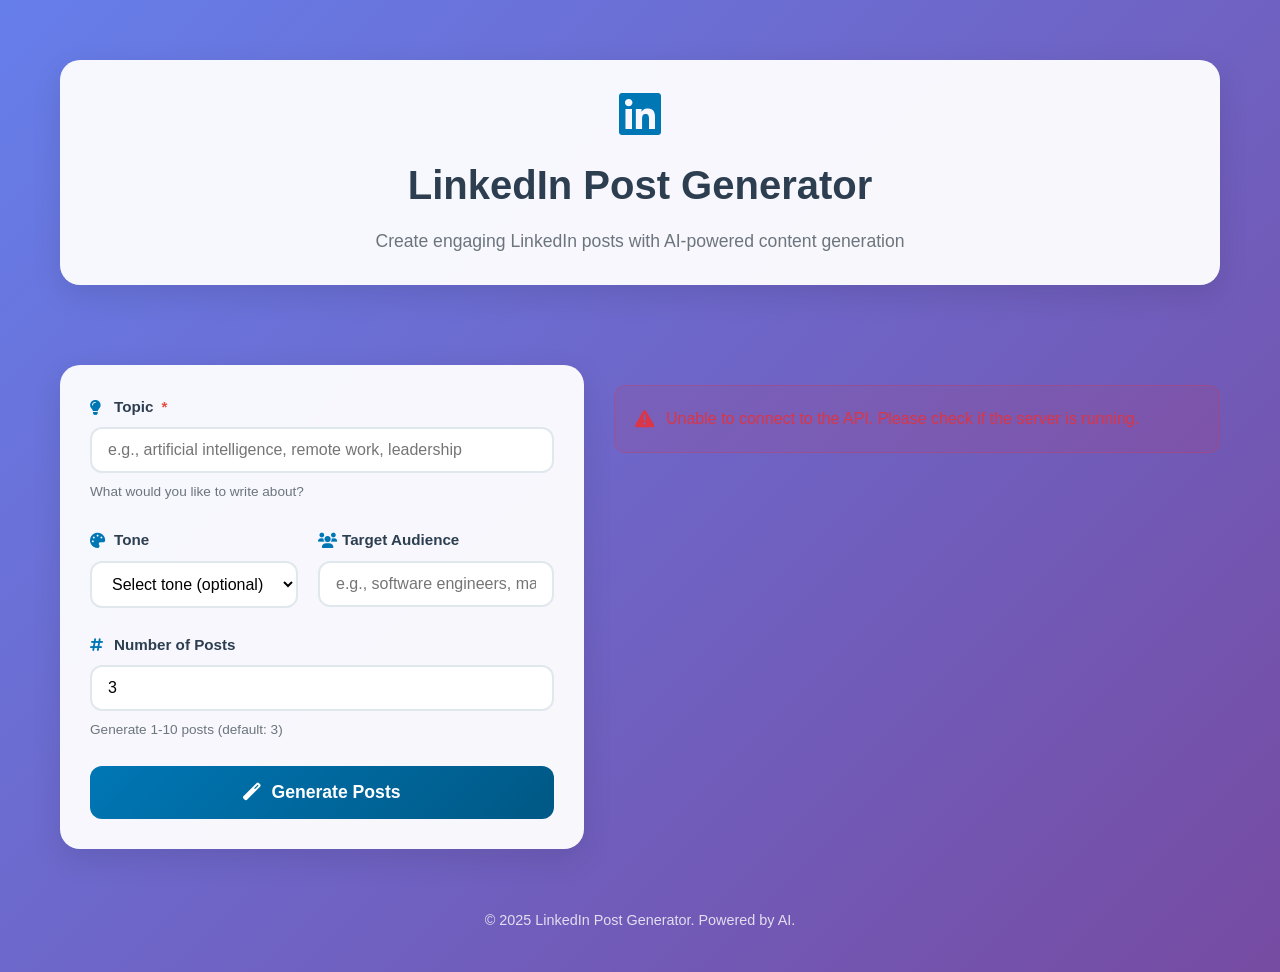
==== static/index.html @ a151fff4 "Initial commit : Linkedin Post with Agentic AI" ====
<!DOCTYPE html>
<html lang="en">
<head>
    <meta charset="UTF-8">
    <meta name="viewport" content="width=device-width, initial-scale=1.0">
    <title>LinkedIn Post Generator</title>
    <link rel="stylesheet" href="/static/style.css">
    <link href="https://cdnjs.cloudflare.com/ajax/libs/font-awesome/6.0.0/css/all.min.css" rel="stylesheet">
</head>
<body>
    <div class="container">
        <header class="header">
            <div class="header-content">
                <i class="fab fa-linkedin header-icon"></i>
                <h1>LinkedIn Post Generator</h1>
                <p>Create engaging LinkedIn posts with AI-powered content generation</p>
            </div>
        </header>

        <main class="main-content">
            <div class="form-section">
                <form id="postForm" class="post-form">
                    <div class="form-group">
                        <label for="topic" class="form-label">
                            <i class="fas fa-lightbulb"></i>
                            Topic <span class="required">*</span>
                        </label>
                        <input 
                            type="text" 
                            id="topic" 
                            name="topic" 
                            class="form-input" 
                            placeholder="e.g., artificial intelligence, remote work, leadership"
                            required
                        >
                        <small class="form-help">What would you like to write about?</small>
                    </div>

                    <div class="form-row">
                        <div class="form-group">
                            <label for="tone" class="form-label">
                                <i class="fas fa-palette"></i>
                                Tone
                            </label>
                            <select id="tone" name="tone" class="form-select">
                                <option value="">Select tone (optional)</option>
                                <option value="professional">Professional</option>
                                <option value="casual">Casual</option>
                                <option value="inspirational">Inspirational</option>
                                <option value="thought-provoking">Thought-provoking</option>
                                <option value="humorous">Humorous</option>
                                <option value="educational">Educational</option>
                            </select>
                        </div>

                        <div class="form-group">
                            <label for="audience" class="form-label">
                                <i class="fas fa-users"></i>
                                Target Audience
                            </label>
                            <input 
                                type="text" 
                                id="audience" 
                                name="audience" 
                                class="form-input" 
                                placeholder="e.g., software engineers, marketers, entrepreneurs"
                            >
                        </div>
                    </div>

                    <div class="form-group">
                        <label for="postCount" class="form-label">
                            <i class="fas fa-hashtag"></i>
                            Number of Posts
                        </label>
                        <input 
                            type="number" 
                            id="postCount" 
                            name="postCount" 
                            class="form-input" 
                            min="1" 
                            max="10" 
                            value="3"
                        >
                        <small class="form-help">Generate 1-10 posts (default: 3)</small>
                    </div>

                    <button type="submit" class="generate-btn" id="generateBtn">
                        <i class="fas fa-magic"></i>
                        <span class="btn-text">Generate Posts</span>
                        <div class="loading-spinner" id="loadingSpinner"></div>
                    </button>
                </form>
            </div>

            <div class="results-section" id="resultsSection">
                <div class="results-header">
                    <h2>Generated Posts</h2>
                    <span class="results-count" id="resultsCount"></span>
                </div>
                <div class="posts-container" id="postsContainer"></div>
            </div>

            <div class="error-section" id="errorSection">
                <div class="error-message">
                    <i class="fas fa-exclamation-triangle"></i>
                    <div class="error-text" id="errorText"></div>
                </div>
            </div>
        </main>

        <footer class="footer">
            <p>&copy; 2025 LinkedIn Post Generator. Powered by AI.</p>
        </footer>
    </div>

    <script src="/static/script.js"></script>
</body>
</html>
---- static/style.css ----
/* Reset and base styles */
* {
    margin: 0;
    padding: 0;
    box-sizing: border-box;
}

body {
    font-family: 'Segoe UI', Tahoma, Geneva, Verdana, sans-serif;
    line-height: 1.6;
    color: #333;
    background: linear-gradient(135deg, #667eea 0%, #764ba2 100%);
    min-height: 100vh;
}

.container {
    max-width: 1200px;
    margin: 0 auto;
    padding: 20px;
    min-height: 100vh;
    display: flex;
    flex-direction: column;
}

/* Header */
.header {
    text-align: center;
    margin-bottom: 40px;
    padding: 40px 0;
}

.header-content {
    background: rgba(255, 255, 255, 0.95);
    padding: 30px;
    border-radius: 20px;
    box-shadow: 0 10px 30px rgba(0, 0, 0, 0.1);
    backdrop-filter: blur(10px);
}

.header-icon {
    font-size: 3rem;
    color: #0077b5;
    margin-bottom: 15px;
}

.header h1 {
    font-size: 2.5rem;
    font-weight: 700;
    color: #2c3e50;
    margin-bottom: 10px;
}

.header p {
    font-size: 1.1rem;
    color: #6c757d;
    max-width: 600px;
    margin: 0 auto;
}

/* Main content */
.main-content {
    flex: 1;
    display: grid;
    grid-template-columns: 1fr 2fr;
    gap: 30px;
    align-items: start;
}

/* Form section */
.form-section {
    background: rgba(255, 255, 255, 0.95);
    padding: 30px;
    border-radius: 20px;
    box-shadow: 0 10px 30px rgba(0, 0, 0, 0.1);
    backdrop-filter: blur(10px);
    height: fit-content;
    position: sticky;
    top: 20px;
}

.post-form {
    display: flex;
    flex-direction: column;
    gap: 25px;
}

.form-group {
    display: flex;
    flex-direction: column;
    gap: 8px;
}

.form-row {
    display: grid;
    grid-template-columns: 1fr 1fr;
    gap: 20px;
}

.form-label {
    font-weight: 600;
    color: #2c3e50;
    display: flex;
    align-items: center;
    gap: 8px;
    font-size: 0.95rem;
}

.form-label i {
    color: #0077b5;
    width: 16px;
}

.required {
    color: #e74c3c;
}

.form-input,
.form-select {
    padding: 12px 16px;
    border: 2px solid #e1e8ed;
    border-radius: 12px;
    font-size: 1rem;
    transition: all 0.3s ease;
    background: white;
}

.form-input:focus,
.form-select:focus {
    outline: none;
    border-color: #0077b5;
    box-shadow: 0 0 0 3px rgba(0, 119, 181, 0.1);
}

.form-help {
    color: #6c757d;
    font-size: 0.85rem;
}

.generate-btn {
    background: linear-gradient(135deg, #0077b5 0%, #005885 100%);
    color: white;
    border: none;
    padding: 16px 24px;
    border-radius: 12px;
    font-size: 1.1rem;
    font-weight: 600;
    cursor: pointer;
    transition: all 0.3s ease;
    display: flex;
    align-items: center;
    justify-content: center;
    gap: 10px;
    position: relative;
    overflow: hidden;
}

.generate-btn:hover {
    transform: translateY(-2px);
    box-shadow: 0 10px 25px rgba(0, 119, 181, 0.3);
}

.generate-btn:active {
    transform: translateY(0);
}

.generate-btn:disabled {
    background: #95a5a6;
    cursor: not-allowed;
    transform: none;
    box-shadow: none;
}

.loading-spinner {
    width: 20px;
    height: 20px;
    border: 2px solid transparent;
    border-top: 2px solid white;
    border-radius: 50%;
    animation: spin 1s linear infinite;
    display: none;
}

.btn-text {
    transition: opacity 0.3s ease;
}

.generate-btn.loading .btn-text {
    opacity: 0;
}

.generate-btn.loading .loading-spinner {
    display: block;
}

@keyframes spin {
    0% { transform: rotate(0deg); }
    100% { transform: rotate(360deg); }
}

/* Results section */
.results-section {
    background: rgba(255, 255, 255, 0.95);
    padding: 30px;
    border-radius: 20px;
    box-shadow: 0 10px 30px rgba(0, 0, 0, 0.1);
    backdrop-filter: blur(10px);
    display: none;
}

.results-section.show {
    display: block;
}

.results-header {
    display: flex;
    justify-content: space-between;
    align-items: center;
    margin-bottom: 25px;
    padding-bottom: 15px;
    border-bottom: 2px solid #f8f9fa;
}

.results-header h2 {
    color: #2c3e50;
    font-size: 1.8rem;
}

.results-count {
    background: #0077b5;
    color: white;
    padding: 6px 12px;
    border-radius: 20px;
    font-size: 0.9rem;
    font-weight: 600;
}

.posts-container {
    display: flex;
    flex-direction: column;
    gap: 25px;
}

/* Post cards */
.post-card {
    background: white;
    border: 1px solid #e1e8ed;
    border-radius: 16px;
    padding: 25px;
    box-shadow: 0 4px 15px rgba(0, 0, 0, 0.08);
    transition: all 0.3s ease;
    position: relative;
    overflow: hidden;
}

.post-card::before {
    content: '';
    position: absolute;
    top: 0;
    left: 0;
    right: 0;
    height: 4px;
    background: linear-gradient(135deg, #0077b5 0%, #005885 100%);
}

.post-card:hover {
    transform: translateY(-5px);
    box-shadow: 0 8px 25px rgba(0, 0, 0, 0.15);
}

.post-header {
    display: flex;
    justify-content: space-between;
    align-items: center;
    margin-bottom: 15px;
}

.post-number {
    background: #f8f9fa;
    color: #6c757d;
    padding: 6px 12px;
    border-radius: 20px;
    font-size: 0.85rem;
    font-weight: 600;
}

.copy-btn {
    background: #28a745;
    color: white;
    border: none;
    padding: 8px 16px;
    border-radius: 8px;
    font-size: 0.85rem;
    cursor: pointer;
    transition: all 0.3s ease;
    display: flex;
    align-items: center;
    gap: 6px;
}

.copy-btn:hover {
    background: #218838;
    transform: translateY(-1px);
}

.post-text {
    font-size: 1rem;
    line-height: 1.7;
    color: #2c3e50;
    margin-bottom: 20px;
    white-space: pre-wrap;
}

.post-meta {
    display: flex;
    flex-direction: column;
    gap: 15px;
}

.hashtags {
    display: flex;
    flex-wrap: wrap;
    gap: 8px;
}

.hashtag {
    background: #e3f2fd;
    color: #0077b5;
    padding: 6px 12px;
    border-radius: 20px;
    font-size: 0.85rem;
    font-weight: 500;
    transition: all 0.3s ease;
}

.hashtag:hover {
    background: #0077b5;
    color: white;
}

.cta-section {
    background: #f8f9fa;
    padding: 15px;
    border-radius: 12px;
    border-left: 4px solid #0077b5;
}

.cta-label {
    font-size: 0.85rem;
    color: #6c757d;
    font-weight: 600;
    margin-bottom: 5px;
}

.cta-text {
    color: #2c3e50;
    font-style: italic;
}

/* Error section */
.error-section {
    background: rgba(220, 53, 69, 0.1);
    border: 1px solid rgba(220, 53, 69, 0.3);
    border-radius: 12px;
    padding: 20px;
    margin-top: 20px;
    display: none;
}

.error-section.show {
    display: block;
}

.error-message {
    display: flex;
    align-items: center;
    gap: 12px;
    color: #dc3545;
}

.error-message i {
    font-size: 1.2rem;
}

/* Footer */
.footer {
    text-align: center;
    margin-top: 40px;
    padding: 20px 0;
    color: rgba(255, 255, 255, 0.8);
    font-size: 0.9rem;
}

/* Responsive design */
@media (max-width: 768px) {
    .main-content {
        grid-template-columns: 1fr;
        gap: 20px;
    }
    
    .form-section {
        position: static;
    }
    
    .form-row {
        grid-template-columns: 1fr;
        gap: 15px;
    }
    
    .header h1 {
        font-size: 2rem;
    }
    
    .header p {
        font-size: 1rem;
    }
    
    .results-header {
        flex-direction: column;
        gap: 10px;
        align-items: stretch;
    }
    
    .post-header {
        flex-direction: column;
        gap: 10px;
        align-items: stretch;
    }
    
    .copy-btn {
        align-self: flex-end;
    }
}

@media (max-width: 480px) {
    .container {
        padding: 10px;
    }
    
    .header-content,
    .form-section,
    .results-section {
        padding: 20px;
    }
    
    .post-card {
        padding: 20px;
    }
}

/* Animation for new posts */
@keyframes slideIn {
    from {
        opacity: 0;
        transform: translateY(20px);
    }
    to {
        opacity: 1;
        transform: translateY(0);
    }
}

.post-card {
    animation: slideIn 0.5s ease forwards;
}
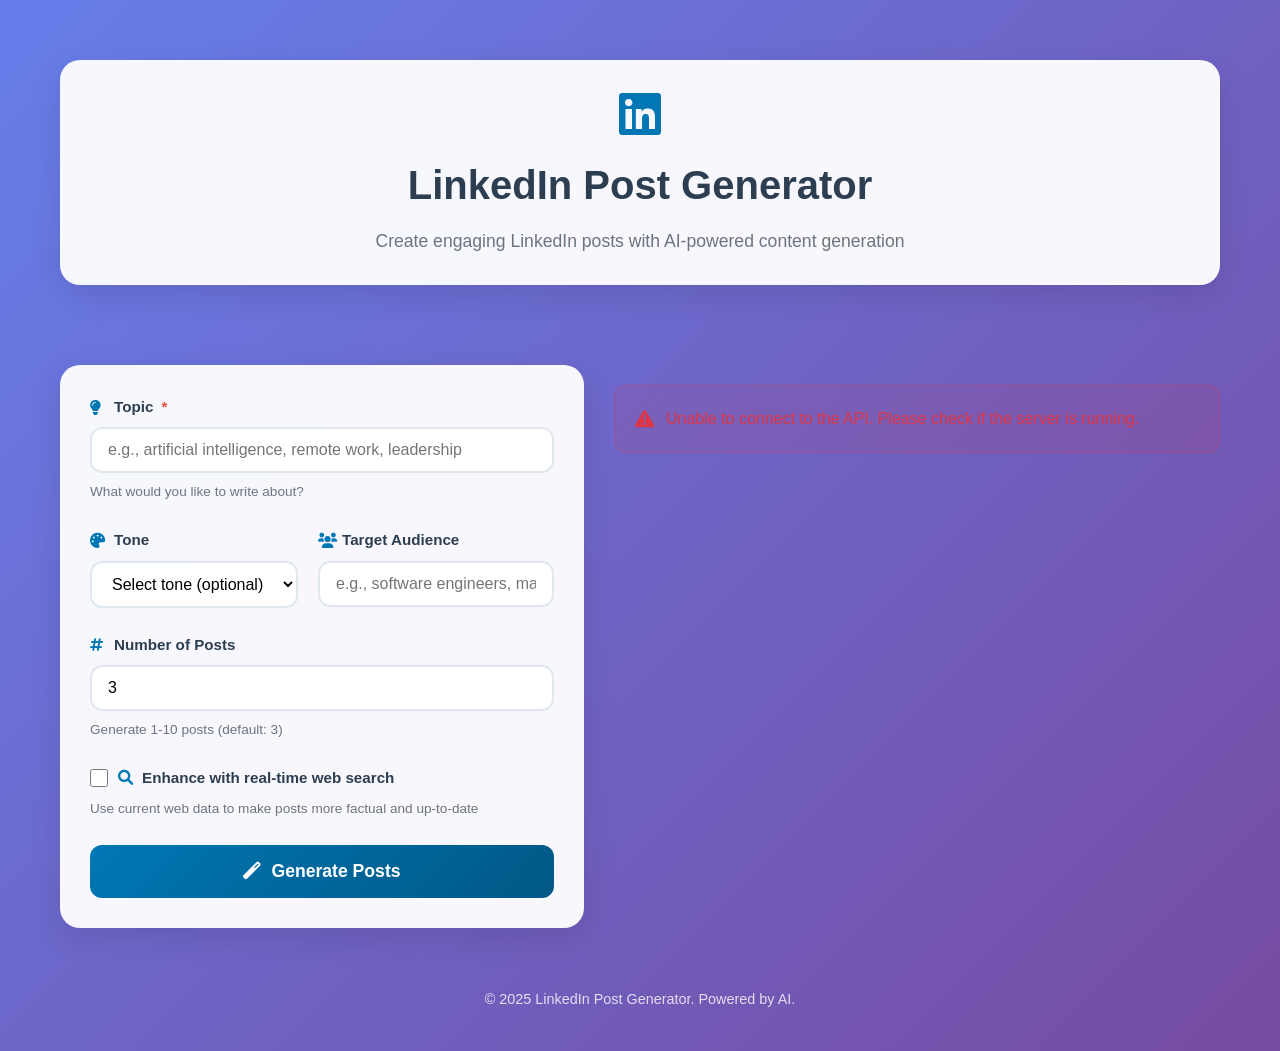
==== commit 270aed89: "Enhanced LinkedIn Post Generator: Added web search, performance metrics, content moderation, and imp" ====
--- a/static/index.html
+++ b/static/index.html
@@ -85,6 +85,17 @@
                         <small class="form-help">Generate 1-10 posts (default: 3)</small>
                     </div>
 
+                    <div class="form-group">
+                        <div class="checkbox-group">
+                            <input type="checkbox" id="useWebSearch" name="useWebSearch" class="form-checkbox">
+                            <label for="useWebSearch" class="checkbox-label">
+                                <i class="fas fa-search"></i>
+                                Enhance with real-time web search
+                            </label>
+                        </div>
+                        <small class="form-help">Use current web data to make posts more factual and up-to-date</small>
+                    </div>
+
                     <button type="submit" class="generate-btn" id="generateBtn">
                         <i class="fas fa-magic"></i>
                         <span class="btn-text">Generate Posts</span>
--- a/static/style.css
+++ b/static/style.css
@@ -136,6 +136,35 @@
     font-size: 0.85rem;
 }
 
+.checkbox-group {
+    display: flex;
+    align-items: center;
+    gap: 10px;
+}
+
+.form-checkbox {
+    width: 18px;
+    height: 18px;
+    accent-color: #0077b5;
+    cursor: pointer;
+}
+
+.checkbox-label {
+    font-weight: 600;
+    color: #2c3e50;
+    display: flex;
+    align-items: center;
+    gap: 8px;
+    font-size: 0.95rem;
+    cursor: pointer;
+    margin: 0;
+}
+
+.checkbox-label i {
+    color: #0077b5;
+    width: 16px;
+}
+
 .generate-btn {
     background: linear-gradient(135deg, #0077b5 0%, #005885 100%);
     color: white;
@@ -209,6 +238,56 @@
 
 .results-section.show {
     display: block;
+}
+
+/* Performance metrics */
+.performance-metrics {
+    background: linear-gradient(135deg, #f8f9fa 0%, #e9ecef 100%);
+    border: 1px solid #dee2e6;
+    border-radius: 12px;
+    padding: 20px;
+    margin-bottom: 25px;
+    box-shadow: 0 2px 8px rgba(0, 0, 0, 0.05);
+}
+
+.metrics-header {
+    display: flex;
+    align-items: center;
+    gap: 10px;
+    font-weight: 600;
+    color: #495057;
+    margin-bottom: 15px;
+    font-size: 1.1rem;
+}
+
+.metrics-header i {
+    color: #0077b5;
+}
+
+.metrics-content {
+    display: grid;
+    grid-template-columns: repeat(auto-fit, minmax(200px, 1fr));
+    gap: 15px;
+}
+
+.metric-item {
+    display: flex;
+    justify-content: space-between;
+    align-items: center;
+    padding: 8px 12px;
+    background: white;
+    border-radius: 8px;
+    border: 1px solid #e9ecef;
+}
+
+.metric-label {
+    font-weight: 500;
+    color: #6c757d;
+}
+
+.metric-value {
+    font-weight: 600;
+    color: #0077b5;
 }
 
 .results-header {
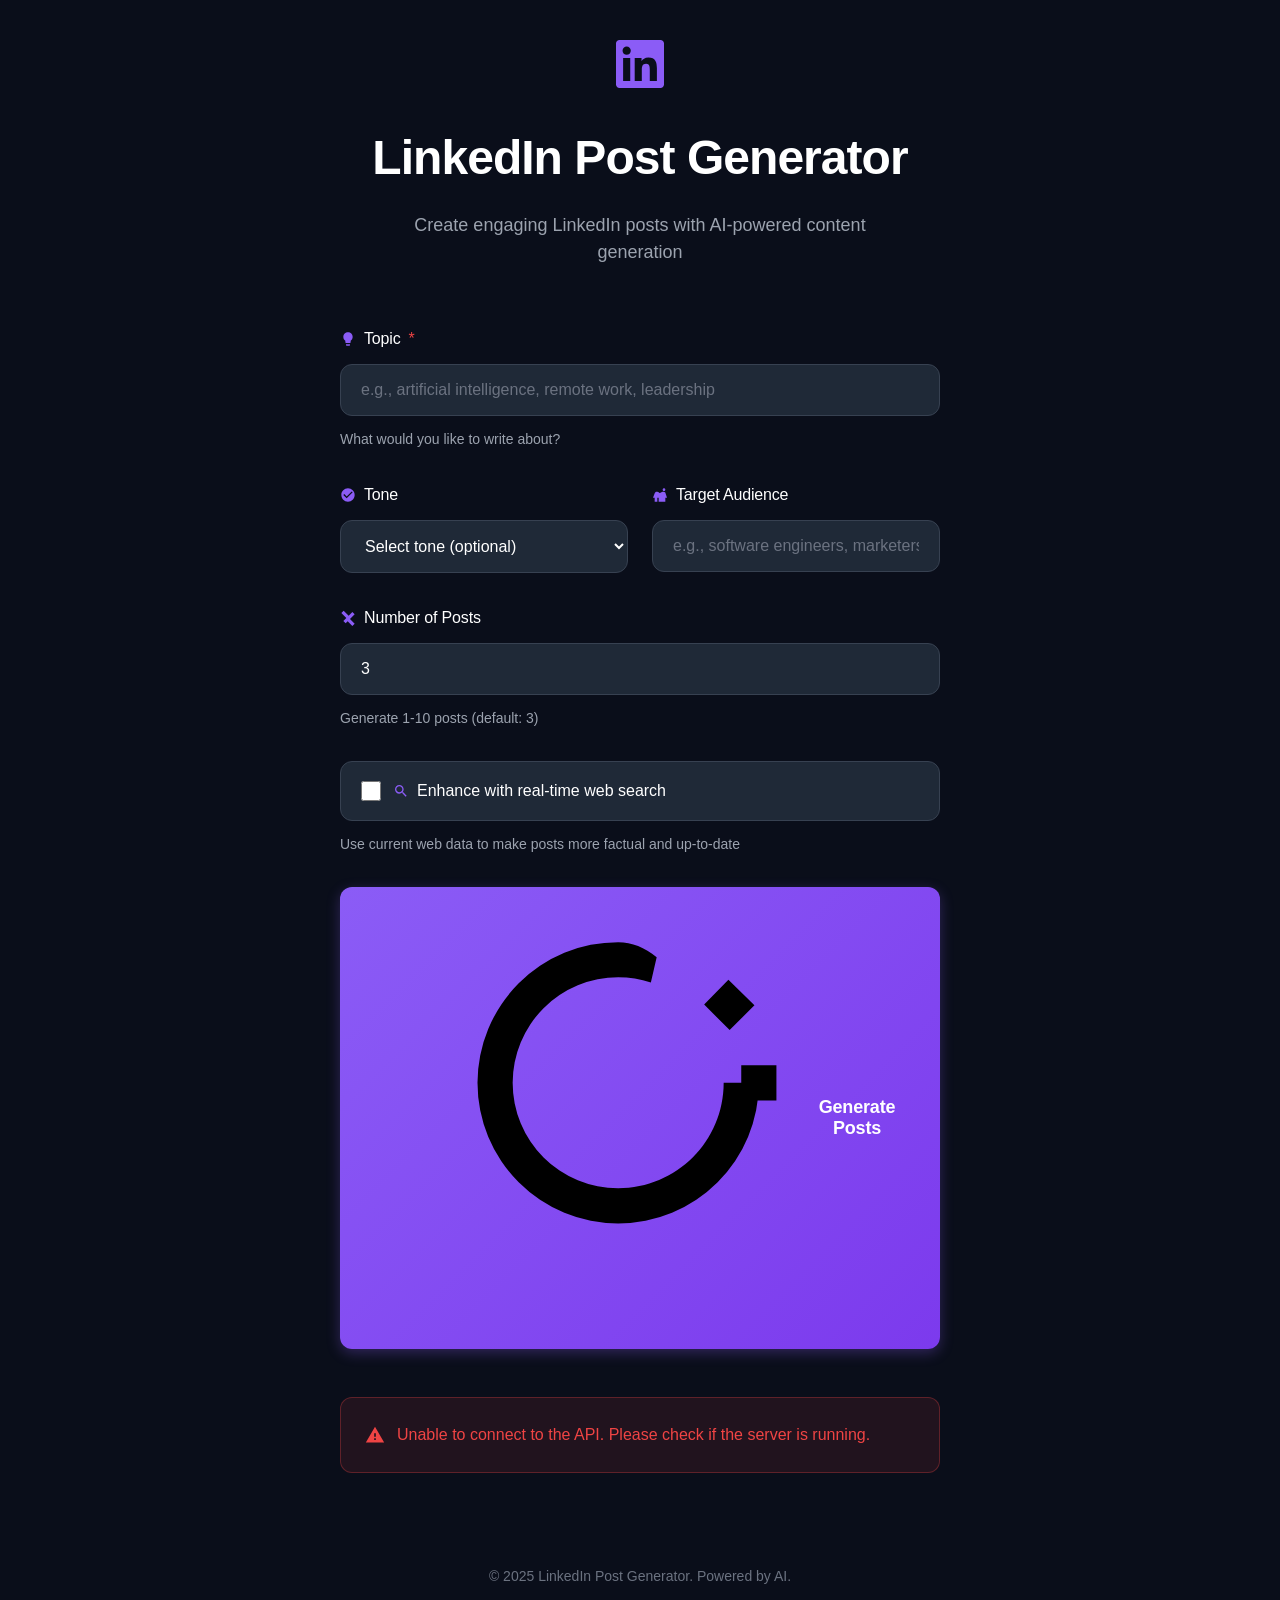
==== commit 57130a2f: "feat: Complete UI/UX overhaul with Nugget.com-inspired design and streaming API" ====
--- a/static/index.html
+++ b/static/index.html
@@ -5,13 +5,14 @@
     <meta name="viewport" content="width=device-width, initial-scale=1.0">
     <title>LinkedIn Post Generator</title>
     <link rel="stylesheet" href="/static/style.css">
-    <link href="https://cdnjs.cloudflare.com/ajax/libs/font-awesome/6.0.0/css/all.min.css" rel="stylesheet">
 </head>
 <body>
     <div class="container">
         <header class="header">
             <div class="header-content">
-                <i class="fab fa-linkedin header-icon"></i>
+                <svg class="header-icon" viewBox="0 0 24 24">
+                    <path d="M20.447 20.452h-3.554v-5.569c0-1.328-.027-3.037-1.852-3.037-1.853 0-2.136 1.445-2.136 2.939v5.667H9.351V9h3.414v1.561h.046c.477-.9 1.637-1.85 3.37-1.85 3.601 0 4.267 2.37 4.267 5.455v6.286zM5.337 7.433c-1.144 0-2.063-.926-2.063-2.065 0-1.138.92-2.063 2.063-2.063 1.14 0 2.064.925 2.064 2.063 0 1.139-.925 2.065-2.064 2.065zm1.782 13.019H3.555V9h3.564v11.452zM22.225 0H1.771C.792 0 0 .774 0 1.729v20.542C0 23.227.792 24 1.771 24h20.451C23.2 24 24 23.227 24 22.271V1.729C24 .774 23.2 0 22.222 0h.003z"/>
+                </svg>
                 <h1>LinkedIn Post Generator</h1>
                 <p>Create engaging LinkedIn posts with AI-powered content generation</p>
             </div>
@@ -22,7 +23,9 @@
                 <form id="postForm" class="post-form">
                     <div class="form-group">
                         <label for="topic" class="form-label">
-                            <i class="fas fa-lightbulb"></i>
+                            <svg viewBox="0 0 24 24">
+                                <path d="M9 21c0 .5.4 1 1 1h4c.6 0 1-.5 1-1v-1H9v1zm3-19C8.1 2 5 5.1 5 9c0 2.4 1.2 4.5 3 5.7V17c0 .5.4 1 1 1h6c.6 0 1-.5 1-1v-2.3c1.8-1.3 3-3.4 3-5.7 0-3.9-3.1-7-7-7z"/>
+                            </svg>
                             Topic <span class="required">*</span>
                         </label>
                         <input 
@@ -39,7 +42,9 @@
                     <div class="form-row">
                         <div class="form-group">
                             <label for="tone" class="form-label">
-                                <i class="fas fa-palette"></i>
+                                <svg viewBox="0 0 24 24">
+                                    <path d="M12 2C6.48 2 2 6.48 2 12s4.48 10 10 10 10-4.48 10-10S17.52 2 12 2zm-2 15l-5-5 1.41-1.41L10 14.17l7.59-7.59L19 8l-9 9z"/>
+                                </svg>
                                 Tone
                             </label>
                             <select id="tone" name="tone" class="form-select">
@@ -55,7 +60,9 @@
 
                         <div class="form-group">
                             <label for="audience" class="form-label">
-                                <i class="fas fa-users"></i>
+                                <svg viewBox="0 0 24 24">
+                                    <path d="M16 4c0-1.11.89-2 2-2s2 .89 2 2-.89 2-2 2-2-.89-2-2zm4 18v-6h2.5l-2.54-7.63A2.996 2.996 0 0 0 17.14 7H16c-.8 0-1.54.37-2.01.99L12 10l-1.99-2.01A2.994 2.994 0 0 0 8 7H6.86c-1.27 0-2.4.8-2.82 2.37L1.5 16H4v6h4v-6h2v6h4zM12.5 11.5c.83 0 1.5-.67 1.5-1.5s-.67-1.5-1.5-1.5S11 9.17 11 10s.67 1.5 1.5 1.5z"/>
+                                </svg>
                                 Target Audience
                             </label>
                             <input 
@@ -70,7 +77,9 @@
 
                     <div class="form-group">
                         <label for="postCount" class="form-label">
-                            <i class="fas fa-hashtag"></i>
+                            <svg viewBox="0 0 24 24">
+                                <path d="M9.5 12L2 4.5 5.5 1 13 8.5 18.5 3l3.5 3.5L15 13.5l7 7-3.5 3.5-7-7L8.5 20 5 16.5 9.5 12z"/>
+                            </svg>
                             Number of Posts
                         </label>
                         <input 
@@ -89,7 +98,9 @@
                         <div class="checkbox-group">
                             <input type="checkbox" id="useWebSearch" name="useWebSearch" class="form-checkbox">
                             <label for="useWebSearch" class="checkbox-label">
-                                <i class="fas fa-search"></i>
+                                <svg viewBox="0 0 24 24">
+                                    <path d="M15.5 14h-.79l-.28-.27A6.471 6.471 0 0 0 16 9.5 6.5 6.5 0 1 0 9.5 16c1.61 0 3.09-.59 4.23-1.57l.27.28v.79l5 4.99L20.49 19l-4.99-5zm-6 0C7.01 14 5 11.99 5 9.5S7.01 5 9.5 5 14 7.01 14 9.5 11.99 14 9.5 14z"/>
+                                </svg>
                                 Enhance with real-time web search
                             </label>
                         </div>
@@ -97,7 +108,9 @@
                     </div>
 
                     <button type="submit" class="generate-btn" id="generateBtn">
-                        <i class="fas fa-magic"></i>
+                        <svg viewBox="0 0 24 24">
+                            <path d="M14,2A8,8 0 0,0 6,10A8,8 0 0,0 14,18A8,8 0 0,0 22,10H20C20,13.32 17.32,16 14,16A6,6 0 0,1 8,10A6,6 0 0,1 14,4C14.64,4 15.27,4.1 15.86,4.29L16.19,2.86C15.5,2.29 14.8,2 14,2M20.27,4.14L18.89,5.55L20.34,7L21.75,5.59L20.27,4.14M21,9V11H23V9H21Z"/>
+                        </svg>
                         <span class="btn-text">Generate Posts</span>
                         <div class="loading-spinner" id="loadingSpinner"></div>
                     </button>
@@ -114,7 +127,9 @@
 
             <div class="error-section" id="errorSection">
                 <div class="error-message">
-                    <i class="fas fa-exclamation-triangle"></i>
+                    <svg viewBox="0 0 24 24">
+                        <path d="M1 21h22L12 2 1 21zm12-3h-2v-2h2v2zm0-4h-2v-4h2v4z"/>
+                    </svg>
                     <div class="error-text" id="errorText"></div>
                 </div>
             </div>
--- a/static/style.css
+++ b/static/style.css
@@ -5,18 +5,23 @@
     box-sizing: border-box;
 }
 
+@import url('https://fonts.googleapis.com/css2?family=Inter:wght@300;400;500;600;700&display=swap');
+
 body {
-    font-family: 'Segoe UI', Tahoma, Geneva, Verdana, sans-serif;
+    font-family: 'Inter', -apple-system, BlinkMacSystemFont, 'Segoe UI', Roboto, sans-serif;
     line-height: 1.6;
-    color: #333;
-    background: linear-gradient(135deg, #667eea 0%, #764ba2 100%);
+    color: #ffffff;
+    background: #0A0E1A;
     min-height: 100vh;
+    font-weight: 400;
+    -webkit-font-smoothing: antialiased;
+    -moz-osx-font-smoothing: grayscale;
 }
 
 .container {
-    max-width: 1200px;
+    max-width: 640px;
     margin: 0 auto;
-    padding: 20px;
+    padding: 40px 20px;
     min-height: 100vh;
     display: flex;
     flex-direction: column;
@@ -25,167 +30,176 @@
 /* Header */
 .header {
     text-align: center;
-    margin-bottom: 40px;
-    padding: 40px 0;
+    margin-bottom: 60px;
 }
 
 .header-content {
-    background: rgba(255, 255, 255, 0.95);
-    padding: 30px;
-    border-radius: 20px;
-    box-shadow: 0 10px 30px rgba(0, 0, 0, 0.1);
-    backdrop-filter: blur(10px);
+    padding: 0;
 }
 
 .header-icon {
+    width: 48px;
+    height: 48px;
+    margin: 0 auto 24px;
+    fill: #8B5CF6;
+}
+
+.header h1 {
     font-size: 3rem;
-    color: #0077b5;
-    margin-bottom: 15px;
-}
-
-.header h1 {
-    font-size: 2.5rem;
     font-weight: 700;
-    color: #2c3e50;
-    margin-bottom: 10px;
+    color: #ffffff;
+    margin-bottom: 16px;
+    letter-spacing: -0.02em;
 }
 
 .header p {
-    font-size: 1.1rem;
-    color: #6c757d;
-    max-width: 600px;
+    font-size: 1.125rem;
+    color: #9CA3AF;
+    font-weight: 400;
+    max-width: 480px;
     margin: 0 auto;
+    line-height: 1.5;
 }
 
 /* Main content */
 .main-content {
     flex: 1;
-    display: grid;
-    grid-template-columns: 1fr 2fr;
-    gap: 30px;
-    align-items: start;
+    width: 100%;
 }
 
 /* Form section */
 .form-section {
-    background: rgba(255, 255, 255, 0.95);
-    padding: 30px;
-    border-radius: 20px;
-    box-shadow: 0 10px 30px rgba(0, 0, 0, 0.1);
-    backdrop-filter: blur(10px);
-    height: fit-content;
-    position: sticky;
-    top: 20px;
+    margin-bottom: 48px;
 }
 
 .post-form {
     display: flex;
     flex-direction: column;
-    gap: 25px;
+    gap: 32px;
 }
 
 .form-group {
     display: flex;
     flex-direction: column;
-    gap: 8px;
+    gap: 12px;
 }
 
 .form-row {
     display: grid;
     grid-template-columns: 1fr 1fr;
-    gap: 20px;
+    gap: 24px;
 }
 
 .form-label {
-    font-weight: 600;
-    color: #2c3e50;
+    font-weight: 500;
+    color: #ffffff;
     display: flex;
     align-items: center;
     gap: 8px;
-    font-size: 0.95rem;
-}
-
-.form-label i {
-    color: #0077b5;
+    font-size: 1rem;
+    letter-spacing: -0.01em;
+}
+
+.form-label svg {
     width: 16px;
+    height: 16px;
+    fill: #8B5CF6;
 }
 
 .required {
-    color: #e74c3c;
+    color: #EF4444;
 }
 
 .form-input,
 .form-select {
-    padding: 12px 16px;
-    border: 2px solid #e1e8ed;
+    padding: 16px 20px;
+    border: 1px solid #374151;
     border-radius: 12px;
     font-size: 1rem;
-    transition: all 0.3s ease;
-    background: white;
+    background: #1F2937;
+    color: #ffffff;
+    transition: all 0.2s ease;
+    font-family: inherit;
+}
+
+.form-input::placeholder {
+    color: #6B7280;
 }
 
 .form-input:focus,
 .form-select:focus {
     outline: none;
-    border-color: #0077b5;
-    box-shadow: 0 0 0 3px rgba(0, 119, 181, 0.1);
+    border-color: #8B5CF6;
+    box-shadow: 0 0 0 3px rgba(139, 92, 246, 0.1);
 }
 
 .form-help {
-    color: #6c757d;
-    font-size: 0.85rem;
+    color: #9CA3AF;
+    font-size: 0.875rem;
+    font-weight: 400;
 }
 
 .checkbox-group {
     display: flex;
     align-items: center;
-    gap: 10px;
+    gap: 12px;
+    padding: 16px 20px;
+    border: 1px solid #374151;
+    border-radius: 12px;
+    background: #1F2937;
+    transition: all 0.2s ease;
+    cursor: pointer;
+}
+
+.checkbox-group:hover {
+    border-color: #8B5CF6;
 }
 
 .form-checkbox {
-    width: 18px;
-    height: 18px;
-    accent-color: #0077b5;
+    width: 20px;
+    height: 20px;
+    accent-color: #8B5CF6;
     cursor: pointer;
 }
 
 .checkbox-label {
-    font-weight: 600;
-    color: #2c3e50;
     display: flex;
     align-items: center;
     gap: 8px;
-    font-size: 0.95rem;
+    color: #ffffff;
+    font-weight: 400;
     cursor: pointer;
+    user-select: none;
     margin: 0;
 }
 
-.checkbox-label i {
-    color: #0077b5;
+.checkbox-label svg {
     width: 16px;
+    height: 16px;
+    fill: #8B5CF6;
 }
 
 .generate-btn {
-    background: linear-gradient(135deg, #0077b5 0%, #005885 100%);
+    background: linear-gradient(135deg, #8B5CF6 0%, #7C3AED 100%);
     color: white;
     border: none;
-    padding: 16px 24px;
+    padding: 20px 32px;
     border-radius: 12px;
-    font-size: 1.1rem;
+    font-size: 1.125rem;
     font-weight: 600;
     cursor: pointer;
-    transition: all 0.3s ease;
+    transition: all 0.2s ease;
     display: flex;
     align-items: center;
     justify-content: center;
-    gap: 10px;
-    position: relative;
-    overflow: hidden;
+    gap: 12px;
+    letter-spacing: -0.01em;
+    box-shadow: 0 4px 14px rgba(139, 92, 246, 0.3);
 }
 
 .generate-btn:hover {
-    transform: translateY(-2px);
-    box-shadow: 0 10px 25px rgba(0, 119, 181, 0.3);
+    transform: translateY(-1px);
+    box-shadow: 0 8px 25px rgba(139, 92, 246, 0.4);
 }
 
 .generate-btn:active {
@@ -193,10 +207,11 @@
 }
 
 .generate-btn:disabled {
-    background: #95a5a6;
+    background: #374151;
     cursor: not-allowed;
     transform: none;
     box-shadow: none;
+    color: #6B7280;
 }
 
 .loading-spinner {
@@ -228,11 +243,7 @@
 
 /* Results section */
 .results-section {
-    background: rgba(255, 255, 255, 0.95);
-    padding: 30px;
-    border-radius: 20px;
-    box-shadow: 0 10px 30px rgba(0, 0, 0, 0.1);
-    backdrop-filter: blur(10px);
+    margin-top: 48px;
     display: none;
 }
 
@@ -242,157 +253,183 @@
 
 /* Performance metrics */
 .performance-metrics {
-    background: linear-gradient(135deg, #f8f9fa 0%, #e9ecef 100%);
-    border: 1px solid #dee2e6;
+    background: #1F2937;
+    border: 1px solid #374151;
     border-radius: 12px;
-    padding: 20px;
-    margin-bottom: 25px;
-    box-shadow: 0 2px 8px rgba(0, 0, 0, 0.05);
+    padding: 24px;
+    margin-bottom: 32px;
 }
 
 .metrics-header {
     display: flex;
     align-items: center;
-    gap: 10px;
+    gap: 12px;
     font-weight: 600;
-    color: #495057;
-    margin-bottom: 15px;
-    font-size: 1.1rem;
-}
-
-.metrics-header i {
-    color: #0077b5;
+    color: #ffffff;
+    margin-bottom: 20px;
+    font-size: 1.125rem;
+}
+
+.metrics-header svg {
+    width: 20px;
+    height: 20px;
+    fill: #8B5CF6;
 }
 
 .metrics-content {
     display: grid;
     grid-template-columns: repeat(auto-fit, minmax(200px, 1fr));
-    gap: 15px;
+    gap: 16px;
 }
 
 .metric-item {
     display: flex;
     justify-content: space-between;
     align-items: center;
-    padding: 8px 12px;
-    background: white;
+    padding: 12px 16px;
+    background: #0A0E1A;
     border-radius: 8px;
-    border: 1px solid #e9ecef;
+    border: 1px solid #374151;
 }
 
 .metric-label {
     font-weight: 500;
-    color: #6c757d;
+    color: #9CA3AF;
 }
 
 .metric-value {
     font-weight: 600;
-    color: #0077b5;
+    color: #8B5CF6;
 }
 
 .results-header {
     display: flex;
     justify-content: space-between;
     align-items: center;
-    margin-bottom: 25px;
-    padding-bottom: 15px;
-    border-bottom: 2px solid #f8f9fa;
+    margin-bottom: 32px;
+    padding-bottom: 20px;
+    border-bottom: 1px solid #374151;
 }
 
 .results-header h2 {
-    color: #2c3e50;
-    font-size: 1.8rem;
+    color: #ffffff;
+    font-size: 1.875rem;
+    font-weight: 700;
+    letter-spacing: -0.02em;
 }
 
 .results-count {
-    background: #0077b5;
+    background: #8B5CF6;
     color: white;
-    padding: 6px 12px;
+    padding: 8px 16px;
     border-radius: 20px;
-    font-size: 0.9rem;
+    font-size: 0.875rem;
     font-weight: 600;
 }
 
 .posts-container {
     display: flex;
     flex-direction: column;
-    gap: 25px;
+    gap: 24px;
 }
 
 /* Post cards */
 .post-card {
-    background: white;
-    border: 1px solid #e1e8ed;
+    background: #ffffff;
+    border: 1px solid #E5E7EB;
     border-radius: 16px;
-    padding: 25px;
-    box-shadow: 0 4px 15px rgba(0, 0, 0, 0.08);
-    transition: all 0.3s ease;
+    padding: 32px;
+    box-shadow: 0 1px 3px rgba(0, 0, 0, 0.1);
+    transition: all 0.2s ease;
     position: relative;
-    overflow: hidden;
-}
-
-.post-card::before {
-    content: '';
-    position: absolute;
-    top: 0;
-    left: 0;
-    right: 0;
-    height: 4px;
-    background: linear-gradient(135deg, #0077b5 0%, #005885 100%);
 }
 
 .post-card:hover {
-    transform: translateY(-5px);
     box-shadow: 0 8px 25px rgba(0, 0, 0, 0.15);
+    transform: translateY(-2px);
 }
 
 .post-header {
     display: flex;
     justify-content: space-between;
     align-items: center;
-    margin-bottom: 15px;
+    margin-bottom: 20px;
 }
 
 .post-number {
-    background: #f8f9fa;
-    color: #6c757d;
-    padding: 6px 12px;
+    background: #F3F4F6;
+    color: #6B7280;
+    padding: 10px 16px;
     border-radius: 20px;
-    font-size: 0.85rem;
+    font-size: 0.875rem;
     font-weight: 600;
 }
 
 .copy-btn {
-    background: #28a745;
+    background: #10B981;
     color: white;
     border: none;
-    padding: 8px 16px;
+    padding: 10px 16px;
     border-radius: 8px;
-    font-size: 0.85rem;
+    font-size: 0.875rem;
     cursor: pointer;
-    transition: all 0.3s ease;
-    display: flex;
-    align-items: center;
-    gap: 6px;
+    transition: all 0.2s ease;
+    display: flex;
+    align-items: center;
+    gap: 8px;
+    font-weight: 500;
 }
 
 .copy-btn:hover {
-    background: #218838;
+    background: #059669;
     transform: translateY(-1px);
 }
 
 .post-text {
     font-size: 1rem;
     line-height: 1.7;
-    color: #2c3e50;
-    margin-bottom: 20px;
+    color: #1F2937;
+    margin-bottom: 24px;
     white-space: pre-wrap;
 }
 
 .post-meta {
     display: flex;
     flex-direction: column;
-    gap: 15px;
+    gap: 16px;
+}
+
+.post-feedback {
+    display: flex;
+    align-items: center;
+    gap: 12px;
+    padding-top: 16px;
+    border-top: 1px solid #E5E7EB;
+}
+
+.feedback-btn {
+    background: #F3F4F6;
+    border: 1px solid #D1D5DB;
+    border-radius: 8px;
+    padding: 8px 12px;
+    cursor: pointer;
+    transition: all 0.2s ease;
+    display: flex;
+    align-items: center;
+    gap: 6px;
+    font-size: 0.875rem;
+    color: #6B7280;
+    font-weight: 500;
+}
+
+.feedback-btn:hover {
+    background: #E5E7EB;
+}
+
+.feedback-btn.active {
+    background: #8B5CF6;
+    color: white;
+    border-color: #8B5CF6;
 }
 
 .hashtags {
@@ -402,46 +439,47 @@
 }
 
 .hashtag {
-    background: #e3f2fd;
-    color: #0077b5;
+    background: #EFF6FF;
+    color: #2563EB;
     padding: 6px 12px;
-    border-radius: 20px;
-    font-size: 0.85rem;
-    font-weight: 500;
-    transition: all 0.3s ease;
+    border-radius: 16px;
+    font-size: 0.875rem;
+    font-weight: 500;
+    transition: all 0.2s ease;
 }
 
 .hashtag:hover {
-    background: #0077b5;
+    background: #2563EB;
     color: white;
 }
 
 .cta-section {
-    background: #f8f9fa;
-    padding: 15px;
+    background: #F3F4F6;
+    padding: 16px;
     border-radius: 12px;
-    border-left: 4px solid #0077b5;
+    border-left: 4px solid #8B5CF6;
 }
 
 .cta-label {
-    font-size: 0.85rem;
-    color: #6c757d;
+    font-size: 0.875rem;
+    color: #6B7280;
     font-weight: 600;
-    margin-bottom: 5px;
+    margin-bottom: 8px;
 }
 
 .cta-text {
-    color: #2c3e50;
+    color: #1F2937;
     font-style: italic;
+    font-weight: 500;
 }
 
 /* Error section */
 .error-section {
-    background: rgba(220, 53, 69, 0.1);
-    border: 1px solid rgba(220, 53, 69, 0.3);
+    background: rgba(239, 68, 68, 0.1);
+    border: 1px solid rgba(239, 68, 68, 0.3);
     border-radius: 12px;
-    padding: 20px;
-    margin-top: 20px;
+    padding: 24px;
+    margin-top: 24px;
     display: none;
 }
 
@@ -453,76 +491,146 @@
     display: flex;
     align-items: center;
     gap: 12px;
-    color: #dc3545;
-}
-
-.error-message i {
-    font-size: 1.2rem;
+    color: #EF4444;
+    font-weight: 500;
+}
+
+.error-message svg {
+    width: 20px;
+    height: 20px;
+    fill: #EF4444;
+}
+
+/* Streaming progress indicator */
+.streaming-progress {
+    background: #1F2937;
+    border: 1px solid #374151;
+    border-radius: 12px;
+    padding: 24px;
+    margin-bottom: 32px;
+    display: none;
+}
+
+.progress-message {
+    color: #ffffff;
+    font-weight: 500;
+    margin-bottom: 16px;
+    font-size: 1rem;
+}
+
+.progress-bar {
+    background: #374151;
+    border-radius: 8px;
+    height: 8px;
+    margin-bottom: 12px;
+    overflow: hidden;
+}
+
+.progress-fill {
+    background: linear-gradient(90deg, #8B5CF6, #A855F7);
+    height: 100%;
+    border-radius: 8px;
+    transition: width 0.3s ease;
+    width: 0%;
+}
+
+.progress-percentage {
+    color: #9CA3AF;
+    font-size: 0.875rem;
+    text-align: center;
+}
+
+/* Feedback confirmation animations */
+@keyframes slideInRight {
+    from {
+        transform: translateX(100%);
+        opacity: 0;
+    }
+    to {
+        transform: translateX(0);
+        opacity: 1;
+    }
+}
+
+@keyframes slideOutRight {
+    from {
+        transform: translateX(0);
+        opacity: 1;
+    }
+    to {
+        transform: translateX(100%);
+        opacity: 0;
+    }
 }
 
 /* Footer */
 .footer {
     text-align: center;
-    margin-top: 40px;
-    padding: 20px 0;
-    color: rgba(255, 255, 255, 0.8);
-    font-size: 0.9rem;
+    margin-top: 60px;
+    padding: 32px 0;
+    color: #6B7280;
+    font-size: 0.875rem;
 }
 
 /* Responsive design */
 @media (max-width: 768px) {
-    .main-content {
+    .container {
+        padding: 32px 16px;
+    }
+    
+    .form-row {
         grid-template-columns: 1fr;
         gap: 20px;
     }
     
-    .form-section {
-        position: static;
-    }
-    
-    .form-row {
-        grid-template-columns: 1fr;
-        gap: 15px;
+    .header h1 {
+        font-size: 2.25rem;
+    }
+    
+    .header p {
+        font-size: 1rem;
+    }
+    
+    .results-header {
+        flex-direction: column;
+        gap: 16px;
+        align-items: flex-start;
+    }
+    
+    .post-header {
+        flex-direction: column;
+        gap: 12px;
+        align-items: stretch;
+    }
+    
+    .copy-btn {
+        align-self: flex-start;
+    }
+    
+    .post-feedback {
+        flex-wrap: wrap;
+    }
+}
+
+@media (max-width: 480px) {
+    .container {
+        padding: 24px 16px;
+    }
+    
+    .header {
+        margin-bottom: 40px;
     }
     
     .header h1 {
         font-size: 2rem;
     }
     
-    .header p {
-        font-size: 1rem;
-    }
-    
-    .results-header {
-        flex-direction: column;
-        gap: 10px;
-        align-items: stretch;
-    }
-    
-    .post-header {
-        flex-direction: column;
-        gap: 10px;
-        align-items: stretch;
-    }
-    
-    .copy-btn {
-        align-self: flex-end;
-    }
-}
-
-@media (max-width: 480px) {
-    .container {
-        padding: 10px;
-    }
-    
-    .header-content,
-    .form-section,
-    .results-section {
-        padding: 20px;
-    }
-    
     .post-card {
-        padding: 20px;
+        padding: 24px;
+    }
+    
+    .generate-btn {
+        padding: 18px 24px;
     }
 }
 
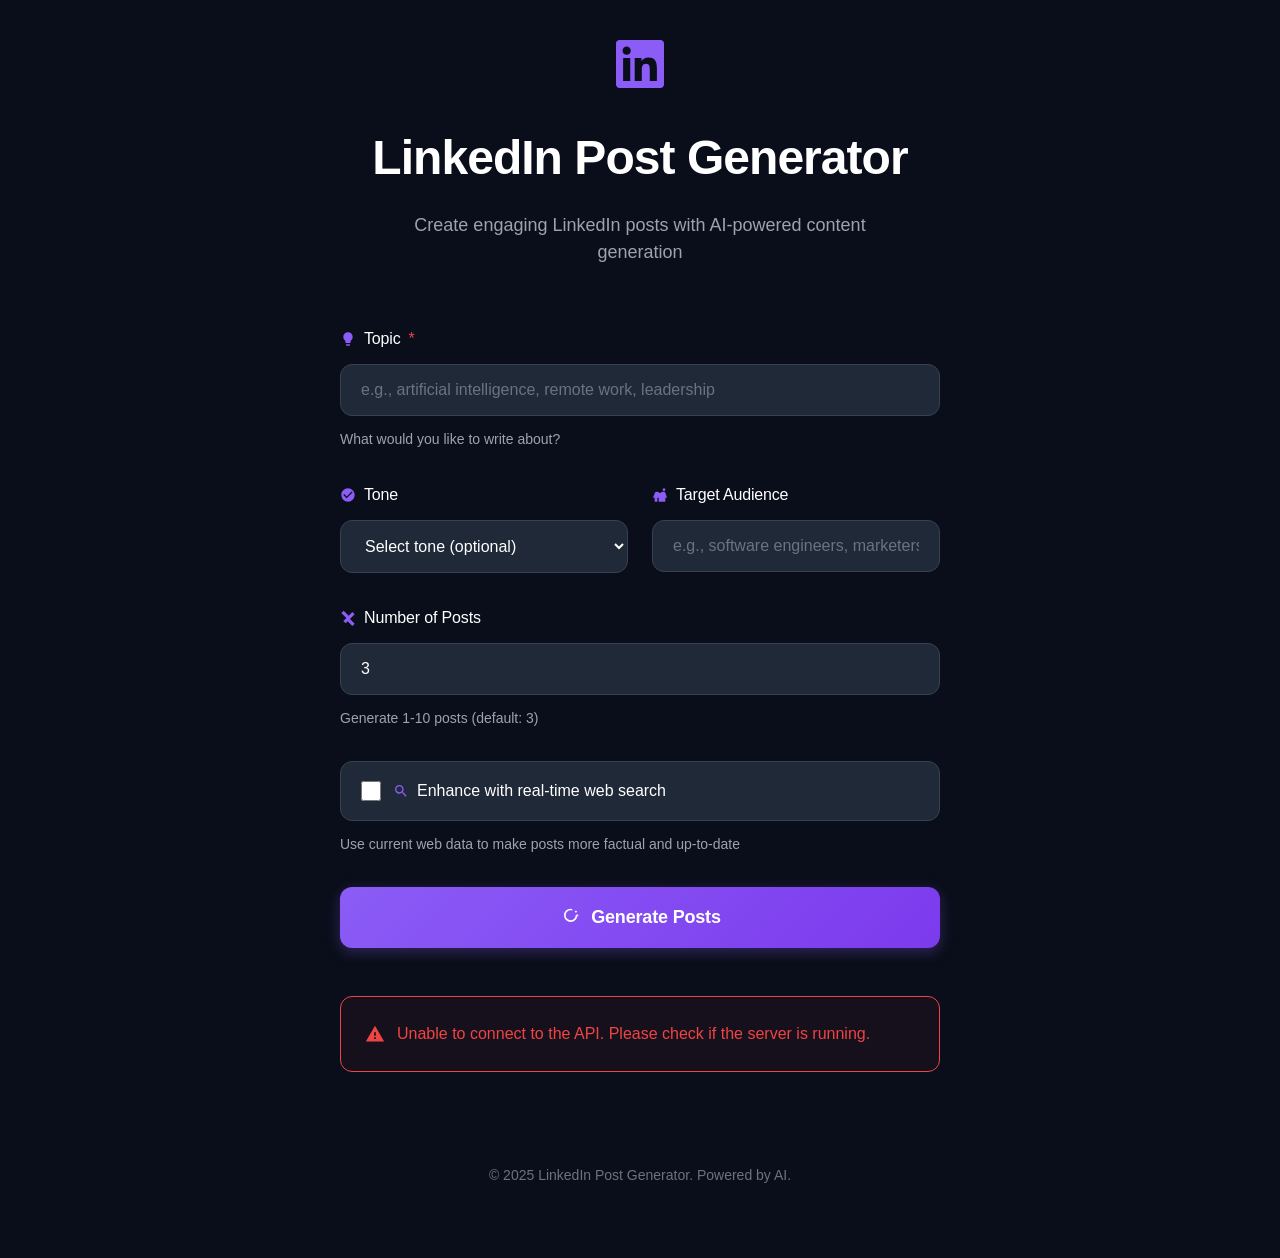
==== commit 2fb69305: "Initial commit : Linkedin Post with Agentic AI" ====
--- a/static/index.html
+++ b/static/index.html
@@ -4,6 +4,7 @@
     <meta charset="UTF-8">
     <meta name="viewport" content="width=device-width, initial-scale=1.0">
     <title>LinkedIn Post Generator</title>
+    <link rel="icon" type="image/svg+xml" href="/static/favicon.svg">
     <link rel="stylesheet" href="/static/style.css">
 </head>
 <body>
@@ -20,7 +21,7 @@
 
         <main class="main-content">
             <div class="form-section">
-                <form id="postForm" class="post-form">
+                <form id="postForm" class="post-form" method="post" action="#">
                     <div class="form-group">
                         <label for="topic" class="form-label">
                             <svg viewBox="0 0 24 24">
--- a/static/style.css
+++ b/static/style.css
@@ -197,6 +197,13 @@
     box-shadow: 0 4px 14px rgba(139, 92, 246, 0.3);
 }
 
+.generate-btn svg {
+    width: 20px;
+    height: 20px;
+    fill: currentColor;
+    flex-shrink: 0;
+}
+
 .generate-btn:hover {
     transform: translateY(-1px);
     box-shadow: 0 8px 25px rgba(139, 92, 246, 0.4);
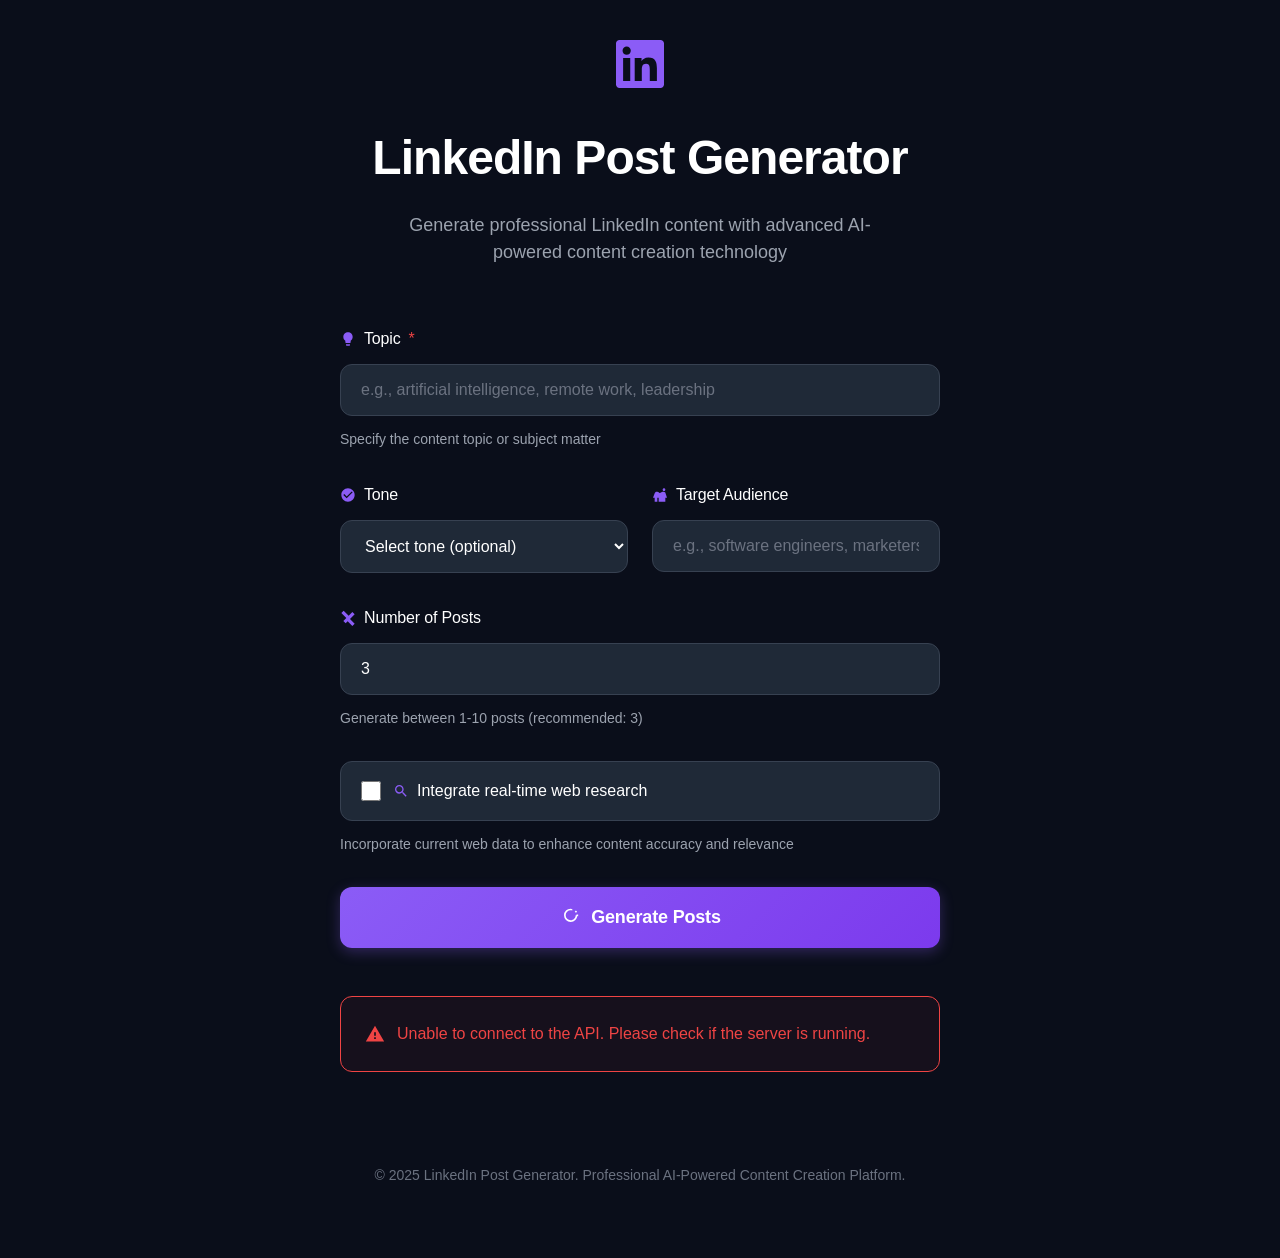
==== commit a112abe9: "feat: Formalize content for professional presentation" ====
--- a/static/index.html
+++ b/static/index.html
@@ -15,7 +15,7 @@
                     <path d="M20.447 20.452h-3.554v-5.569c0-1.328-.027-3.037-1.852-3.037-1.853 0-2.136 1.445-2.136 2.939v5.667H9.351V9h3.414v1.561h.046c.477-.9 1.637-1.85 3.37-1.85 3.601 0 4.267 2.37 4.267 5.455v6.286zM5.337 7.433c-1.144 0-2.063-.926-2.063-2.065 0-1.138.92-2.063 2.063-2.063 1.14 0 2.064.925 2.064 2.063 0 1.139-.925 2.065-2.064 2.065zm1.782 13.019H3.555V9h3.564v11.452zM22.225 0H1.771C.792 0 0 .774 0 1.729v20.542C0 23.227.792 24 1.771 24h20.451C23.2 24 24 23.227 24 22.271V1.729C24 .774 23.2 0 22.222 0h.003z"/>
                 </svg>
                 <h1>LinkedIn Post Generator</h1>
-                <p>Create engaging LinkedIn posts with AI-powered content generation</p>
+                <p>Generate professional LinkedIn content with advanced AI-powered content creation technology</p>
             </div>
         </header>
 
@@ -37,7 +37,7 @@
                             placeholder="e.g., artificial intelligence, remote work, leadership"
                             required
                         >
-                        <small class="form-help">What would you like to write about?</small>
+                        <small class="form-help">Specify the content topic or subject matter</small>
                     </div>
 
                     <div class="form-row">
@@ -92,7 +92,7 @@
                             max="10" 
                             value="3"
                         >
-                        <small class="form-help">Generate 1-10 posts (default: 3)</small>
+                        <small class="form-help">Generate between 1-10 posts (recommended: 3)</small>
                     </div>
 
                     <div class="form-group">
@@ -102,10 +102,10 @@
                                 <svg viewBox="0 0 24 24">
                                     <path d="M15.5 14h-.79l-.28-.27A6.471 6.471 0 0 0 16 9.5 6.5 6.5 0 1 0 9.5 16c1.61 0 3.09-.59 4.23-1.57l.27.28v.79l5 4.99L20.49 19l-4.99-5zm-6 0C7.01 14 5 11.99 5 9.5S7.01 5 9.5 5 14 7.01 14 9.5 11.99 14 9.5 14z"/>
                                 </svg>
-                                Enhance with real-time web search
+                                Integrate real-time web research
                             </label>
                         </div>
-                        <small class="form-help">Use current web data to make posts more factual and up-to-date</small>
+                        <small class="form-help">Incorporate current web data to enhance content accuracy and relevance</small>
                     </div>
 
                     <button type="submit" class="generate-btn" id="generateBtn">
@@ -137,7 +137,7 @@
         </main>
 
         <footer class="footer">
-            <p>&copy; 2025 LinkedIn Post Generator. Powered by AI.</p>
+            <p>&copy; 2025 LinkedIn Post Generator. Professional AI-Powered Content Creation Platform.</p>
         </footer>
     </div>
 
